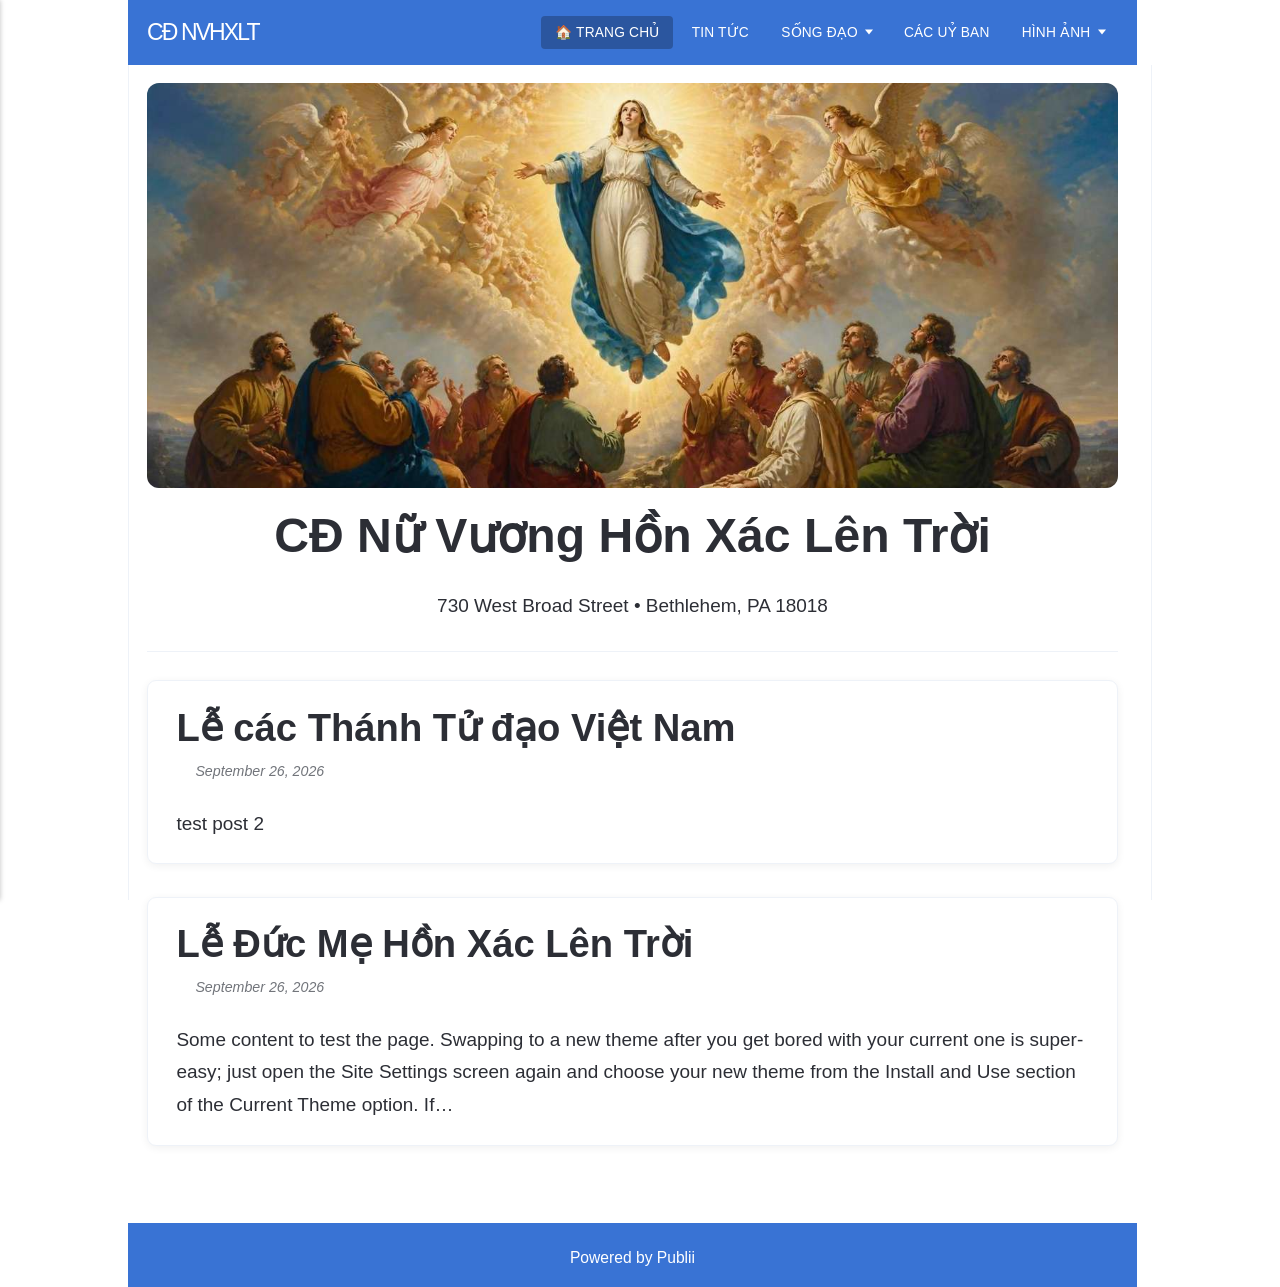
==== index.html @ 45a768c7 "Updated from Publii" ====
<!DOCTYPE html><html lang="en-gb"><head><meta charset="utf-8"><meta http-equiv="X-UA-Compatible" content="IE=edge"><meta name="viewport" content="width=device-width,initial-scale=1"><title>CĐ NVHXLT</title><meta name="generator" content="Publii Open-Source CMS for Static Site"><link rel="canonical" href="https://simplenez.github.io/cdnvhxlt/"><link rel="alternate" type="application/atom+xml" href="https://simplenez.github.io/cdnvhxlt/feed.xml" title="CĐ NVHXLT - RSS"><link rel="alternate" type="application/json" href="https://simplenez.github.io/cdnvhxlt/feed.json" title="CĐ NVHXLT - JSON"><meta property="og:title" content="CĐ NVHXLT"><meta property="og:site_name" content="CĐ NVHXLT"><meta property="og:description" content=""><meta property="og:url" content="https://simplenez.github.io/cdnvhxlt/"><meta property="og:type" content="website"><link rel="stylesheet" href="https://simplenez.github.io/cdnvhxlt/assets/css/style.css?v&#x3D;31ae1b23c2f9df605be85a3da3af8e63"><script type="application/ld+json">{"@context":"http://schema.org","@type":"Organization","name":"CĐ NVHXLT","url":"https://simplenez.github.io/cdnvhxlt/"}</script><noscript><style>img[loading] {
                    opacity: 1;
                }</style></noscript></head><body class="home-template"><header class="top js-header"><div class="top__inner"><a class="logo" href="https://simplenez.github.io/cdnvhxlt/">CĐ NVHXLT</a><nav class="navbar js-navbar"><button class="navbar__toggle js-toggle" aria-label="Menu" aria-haspopup="true" aria-expanded="false"><span class="navbar__toggle-box"><span class="navbar__toggle-inner">Menu</span></span></button><ul class="navbar__menu"><li class="active"><a href="https://simplenez.github.io/cdnvhxlt/" target="_self">🏠 Trang Chủ</a></li><li><span class="is-separator">Tin Tức</span></li><li class="has-submenu"><span class="is-separator" aria-haspopup="true" aria-expanded="false" tabindex="0" role="button">Sống Đạo</span><ul class="navbar__submenu level-2" aria-hidden="true"><li><a href="https://simplenez.github.io/cdnvhxlt/page-test-1.html" target="_self">t1</a></li><li><a href="https://simplenez.github.io/cdnvhxlt/test-block.html" target="_self">t2</a></li></ul></li><li><span class="is-separator">Các Uỷ Ban</span></li><li class="has-submenu"><span class="is-separator" aria-haspopup="true" aria-expanded="false" tabindex="0" role="button">Hình Ảnh</span><ul class="navbar__submenu level-2" aria-hidden="true"><li><a href="https://simplenez.github.io/cdnvhxlt/cd-nu-vuong-hon-xac-len-troi.html" target="_self">page</a></li></ul></li></ul></nav></div></header><main><div class="hero"><figure class="hero__image"><div class="hero__image-wrapper"><img src="https://simplenez.github.io/cdnvhxlt/media/website/cdnvhxlt.jpeg" srcset="https://simplenez.github.io/cdnvhxlt/media/website/responsive/cdnvhxlt-xs.jpeg 640w, https://simplenez.github.io/cdnvhxlt/media/website/responsive/cdnvhxlt-sm.jpeg 768w, https://simplenez.github.io/cdnvhxlt/media/website/responsive/cdnvhxlt-md.jpeg 1024w, https://simplenez.github.io/cdnvhxlt/media/website/responsive/cdnvhxlt-lg.jpeg 1366w, https://simplenez.github.io/cdnvhxlt/media/website/responsive/cdnvhxlt-xl.jpeg 1600w, https://simplenez.github.io/cdnvhxlt/media/website/responsive/cdnvhxlt-2xl.jpeg 1920w" sizes="88vw" loading="eager" width="1774" height="887" alt=""></div></figure><header class="hero__content hero__content--centered"><div class="wrapper"><h1>CĐ Nữ Vương Hồn Xác Lên Trời</h1><p>730 West Broad Street • Bethlehem, PA 18018</p></div></header></div><div class="wrapper"><hr class="hero__divider"></div><div class="wrapper feed"><article class="feed__item"><div class="feed__content"><header><div class="feed__meta"><time datetime="2026-09-26T15:56" class="feed__date">September 26, 2026</time></div><h2 class="feed__title"><a href="https://simplenez.github.io/cdnvhxlt/post-2.html">Lễ các Thánh Tử đạo Việt Nam</a></h2></header><p>test post 2</p></div></article><article class="feed__item"><div class="feed__content"><header><div class="feed__meta"><time datetime="2026-09-26T10:41" class="feed__date">September 26, 2026</time></div><h2 class="feed__title"><a href="https://simplenez.github.io/cdnvhxlt/page-test-1.html">Lễ Đức Mẹ Hồn Xác Lên Trời</a></h2></header><p>Some content to test the page. Swapping to a new theme after you get bored with your current one is super-easy; just open the Site Settings screen again and choose your new theme from the Install and Use section of the Current Theme option. If&hellip;</p></div></article></div></main><footer class="footer"><div class="wrapper"><div class="footer__copyright"><p>Powered by Publii</p></div><button id="backToTop" class="footer__bttop" aria-label="Back to top" title="Back to top"><svg width="20" height="20"><use xlink:href="https://simplenez.github.io/cdnvhxlt/assets/svg/svg-map.svg#toparrow"/></svg></button></div></footer><script defer="defer" src="https://simplenez.github.io/cdnvhxlt/assets/js/scripts.min.js?v&#x3D;dafec4f87fead6718cb125f0b0fc8441"></script><script>window.publiiThemeMenuConfig={mobileMenuMode:'sidebar',animationSpeed:300,submenuWidth: 'auto',doubleClickTime:500,mobileMenuExpandableSubmenus:true,relatedContainerForOverlayMenuSelector:'.top'};</script><script>var images = document.querySelectorAll('img[loading]');
        for (var i = 0; i < images.length; i++) {
            if (images[i].complete) {
                images[i].classList.add('is-loaded');
            } else {
                images[i].addEventListener('load', function () {
                    this.classList.add('is-loaded');
                }, false);
            }
        }</script></body></html>
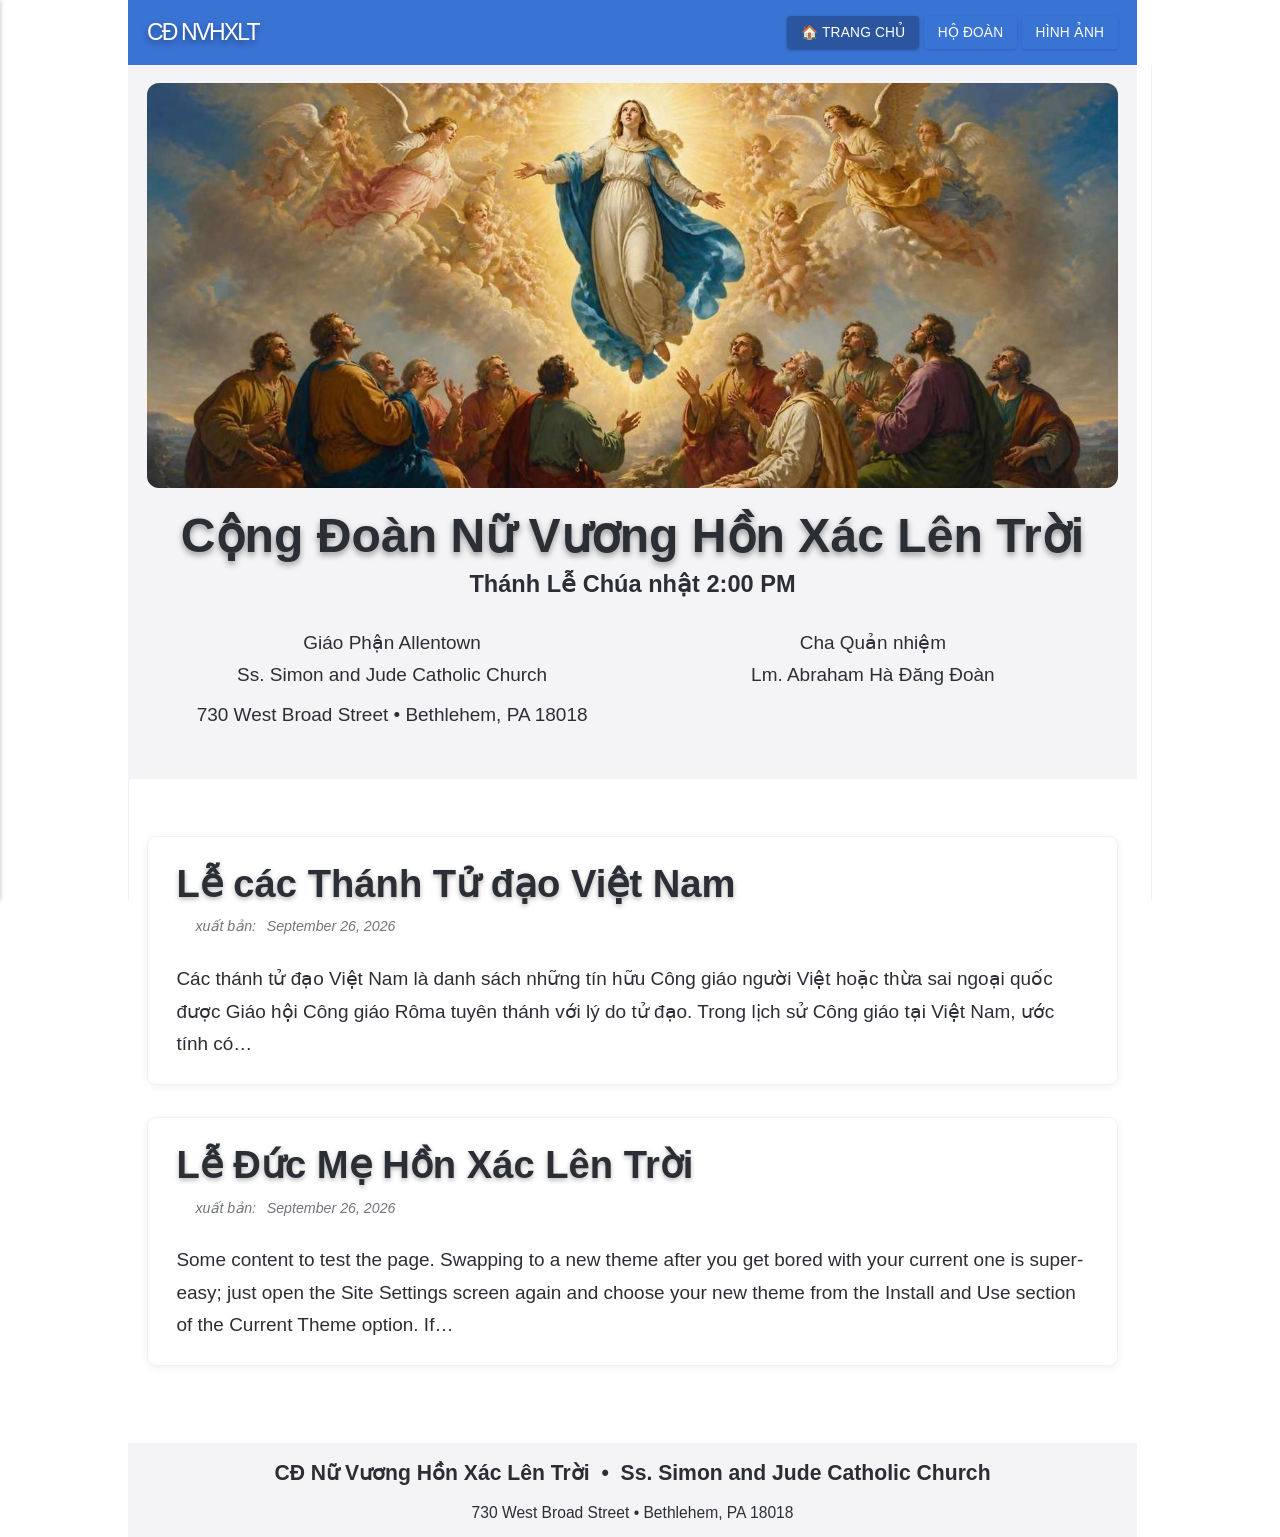
==== commit 706aa71e: "Updated from Publii" ====
--- a/index.html
+++ b/index.html
@@ -1,6 +1,6 @@
-<!DOCTYPE html><html lang="en-gb"><head><meta charset="utf-8"><meta http-equiv="X-UA-Compatible" content="IE=edge"><meta name="viewport" content="width=device-width,initial-scale=1"><title>CĐ NVHXLT</title><meta name="generator" content="Publii Open-Source CMS for Static Site"><link rel="canonical" href="https://simplenez.github.io/cdnvhxlt/"><link rel="alternate" type="application/atom+xml" href="https://simplenez.github.io/cdnvhxlt/feed.xml" title="CĐ NVHXLT - RSS"><link rel="alternate" type="application/json" href="https://simplenez.github.io/cdnvhxlt/feed.json" title="CĐ NVHXLT - JSON"><meta property="og:title" content="CĐ NVHXLT"><meta property="og:site_name" content="CĐ NVHXLT"><meta property="og:description" content=""><meta property="og:url" content="https://simplenez.github.io/cdnvhxlt/"><meta property="og:type" content="website"><link rel="stylesheet" href="https://simplenez.github.io/cdnvhxlt/assets/css/style.css?v&#x3D;31ae1b23c2f9df605be85a3da3af8e63"><script type="application/ld+json">{"@context":"http://schema.org","@type":"Organization","name":"CĐ NVHXLT","url":"https://simplenez.github.io/cdnvhxlt/"}</script><noscript><style>img[loading] {
+<!DOCTYPE html><html lang="en-gb"><head><meta charset="utf-8"><meta http-equiv="X-UA-Compatible" content="IE=edge"><meta name="viewport" content="width=device-width,initial-scale=1"><title>CĐ NVHXLT</title><meta name="generator" content="Publii Open-Source CMS for Static Site"><link rel="canonical" href="https://simplenez.github.io/cdnvhxlt/"><link rel="alternate" type="application/atom+xml" href="https://simplenez.github.io/cdnvhxlt/feed.xml" title="CĐ NVHXLT - RSS"><link rel="alternate" type="application/json" href="https://simplenez.github.io/cdnvhxlt/feed.json" title="CĐ NVHXLT - JSON"><meta property="og:title" content="CĐ NVHXLT"><meta property="og:site_name" content="CĐ NVHXLT"><meta property="og:description" content=""><meta property="og:url" content="https://simplenez.github.io/cdnvhxlt/"><meta property="og:type" content="website"><link rel="stylesheet" href="https://simplenez.github.io/cdnvhxlt/assets/css/style.css?v&#x3D;d5272cf8c515b37933ff8dc742d68bae"><script type="application/ld+json">{"@context":"http://schema.org","@type":"Organization","name":"CĐ NVHXLT","url":"https://simplenez.github.io/cdnvhxlt/"}</script><noscript><style>img[loading] {
                     opacity: 1;
-                }</style></noscript></head><body class="home-template"><header class="top js-header"><div class="top__inner"><a class="logo" href="https://simplenez.github.io/cdnvhxlt/">CĐ NVHXLT</a><nav class="navbar js-navbar"><button class="navbar__toggle js-toggle" aria-label="Menu" aria-haspopup="true" aria-expanded="false"><span class="navbar__toggle-box"><span class="navbar__toggle-inner">Menu</span></span></button><ul class="navbar__menu"><li class="active"><a href="https://simplenez.github.io/cdnvhxlt/" target="_self">🏠 Trang Chủ</a></li><li><span class="is-separator">Tin Tức</span></li><li class="has-submenu"><span class="is-separator" aria-haspopup="true" aria-expanded="false" tabindex="0" role="button">Sống Đạo</span><ul class="navbar__submenu level-2" aria-hidden="true"><li><a href="https://simplenez.github.io/cdnvhxlt/page-test-1.html" target="_self">t1</a></li><li><a href="https://simplenez.github.io/cdnvhxlt/test-block.html" target="_self">t2</a></li></ul></li><li><span class="is-separator">Các Uỷ Ban</span></li><li class="has-submenu"><span class="is-separator" aria-haspopup="true" aria-expanded="false" tabindex="0" role="button">Hình Ảnh</span><ul class="navbar__submenu level-2" aria-hidden="true"><li><a href="https://simplenez.github.io/cdnvhxlt/cd-nu-vuong-hon-xac-len-troi.html" target="_self">page</a></li></ul></li></ul></nav></div></header><main><div class="hero"><figure class="hero__image"><div class="hero__image-wrapper"><img src="https://simplenez.github.io/cdnvhxlt/media/website/cdnvhxlt.jpeg" srcset="https://simplenez.github.io/cdnvhxlt/media/website/responsive/cdnvhxlt-xs.jpeg 640w, https://simplenez.github.io/cdnvhxlt/media/website/responsive/cdnvhxlt-sm.jpeg 768w, https://simplenez.github.io/cdnvhxlt/media/website/responsive/cdnvhxlt-md.jpeg 1024w, https://simplenez.github.io/cdnvhxlt/media/website/responsive/cdnvhxlt-lg.jpeg 1366w, https://simplenez.github.io/cdnvhxlt/media/website/responsive/cdnvhxlt-xl.jpeg 1600w, https://simplenez.github.io/cdnvhxlt/media/website/responsive/cdnvhxlt-2xl.jpeg 1920w" sizes="88vw" loading="eager" width="1774" height="887" alt=""></div></figure><header class="hero__content hero__content--centered"><div class="wrapper"><h1>CĐ Nữ Vương Hồn Xác Lên Trời</h1><p>730 West Broad Street • Bethlehem, PA 18018</p></div></header></div><div class="wrapper"><hr class="hero__divider"></div><div class="wrapper feed"><article class="feed__item"><div class="feed__content"><header><div class="feed__meta"><time datetime="2026-09-26T15:56" class="feed__date">September 26, 2026</time></div><h2 class="feed__title"><a href="https://simplenez.github.io/cdnvhxlt/post-2.html">Lễ các Thánh Tử đạo Việt Nam</a></h2></header><p>test post 2</p></div></article><article class="feed__item"><div class="feed__content"><header><div class="feed__meta"><time datetime="2026-09-26T10:41" class="feed__date">September 26, 2026</time></div><h2 class="feed__title"><a href="https://simplenez.github.io/cdnvhxlt/page-test-1.html">Lễ Đức Mẹ Hồn Xác Lên Trời</a></h2></header><p>Some content to test the page. Swapping to a new theme after you get bored with your current one is super-easy; just open the Site Settings screen again and choose your new theme from the Install and Use section of the Current Theme option. If&hellip;</p></div></article></div></main><footer class="footer"><div class="wrapper"><div class="footer__copyright"><p>Powered by Publii</p></div><button id="backToTop" class="footer__bttop" aria-label="Back to top" title="Back to top"><svg width="20" height="20"><use xlink:href="https://simplenez.github.io/cdnvhxlt/assets/svg/svg-map.svg#toparrow"/></svg></button></div></footer><script defer="defer" src="https://simplenez.github.io/cdnvhxlt/assets/js/scripts.min.js?v&#x3D;dafec4f87fead6718cb125f0b0fc8441"></script><script>window.publiiThemeMenuConfig={mobileMenuMode:'sidebar',animationSpeed:300,submenuWidth: 'auto',doubleClickTime:500,mobileMenuExpandableSubmenus:true,relatedContainerForOverlayMenuSelector:'.top'};</script><script>var images = document.querySelectorAll('img[loading]');
+                }</style></noscript></head><body class="home-template"><header class="top js-header"><div class="top__inner"><a class="logo" href="https://simplenez.github.io/cdnvhxlt/">CĐ NVHXLT</a><nav class="navbar js-navbar"><button class="navbar__toggle js-toggle" aria-label="Menu" aria-haspopup="true" aria-expanded="false"><span class="navbar__toggle-box"><span class="navbar__toggle-inner">Menu</span></span></button><ul class="navbar__menu"><li class="active"><a href="https://simplenez.github.io/cdnvhxlt/" target="_self">🏠 Trang Chủ</a></li><li><a href="https://simplenez.github.io/cdnvhxlt/cd-nu-vuong-hon-xac-len-troi.html" target="_self">Hộ Đoàn</a></li><li><a href="https://simplenez.github.io/cdnvhxlt/tags/picture/" target="_self">Hình Ảnh</a></li></ul></nav></div></header><main><div class="hero hero--home"><figure class="hero__image"><div class="hero__image-wrapper"><img src="https://simplenez.github.io/cdnvhxlt/media/website/cdnvhxlt.jpeg" srcset="https://simplenez.github.io/cdnvhxlt/media/website/responsive/cdnvhxlt-xs.jpeg 640w, https://simplenez.github.io/cdnvhxlt/media/website/responsive/cdnvhxlt-sm.jpeg 768w, https://simplenez.github.io/cdnvhxlt/media/website/responsive/cdnvhxlt-md.jpeg 1024w, https://simplenez.github.io/cdnvhxlt/media/website/responsive/cdnvhxlt-lg.jpeg 1366w, https://simplenez.github.io/cdnvhxlt/media/website/responsive/cdnvhxlt-xl.jpeg 1600w, https://simplenez.github.io/cdnvhxlt/media/website/responsive/cdnvhxlt-2xl.jpeg 1920w" sizes="88vw" loading="eager" width="1774" height="887" alt=""></div></figure><header class="hero__content"><div class="wrapper"><h1 class="align-center">Cộng Đoàn Nữ Vương Hồn Xác Lên Trời</h1><h4 class="align-center">Thánh Lễ Chúa nhật 2:00 PM</h4><div class="wrapper home-info"><div class="home-info__col align-center"><p>Giáo Phận Allentown</p><p class="home-info__title">Ss. Simon and Jude Catholic Church</p><p>730 West Broad Street • Bethlehem, PA 18018</p></div><div class="home-info__col align-center"><p>Cha Quản nhiệm</p><p class="home-info__title">Lm. Abraham Hà Đăng Đoàn</p></div></div></div></header></div><div class="wrapper feed"><article class="feed__item"><div class="feed__content"><header><h2 class="feed__title"><a href="https://simplenez.github.io/cdnvhxlt/post-2.html">Lễ các Thánh Tử đạo Việt Nam</a></h2><time datetime="2026-09-26T15:56" class="feed__date"><span class="feed__date-label">xuất bản:</span> September 26, 2026</time></header><p>Các thánh tử đạo Việt Nam là danh sách những tín hữu Công giáo người Việt hoặc thừa sai ngoại quốc được Giáo hội Công giáo Rôma tuyên thánh với lý do tử đạo. Trong lịch sử Công giáo tại Việt Nam, ước tính có&hellip;</p></div></article><article class="feed__item"><div class="feed__content"><header><h2 class="feed__title"><a href="https://simplenez.github.io/cdnvhxlt/page-test-1.html">Lễ Đức Mẹ Hồn Xác Lên Trời</a></h2><time datetime="2026-09-26T10:41" class="feed__date"><span class="feed__date-label">xuất bản:</span> September 26, 2026</time></header><p>Some content to test the page. Swapping to a new theme after you get bored with your current one is super-easy; just open the Site Settings screen again and choose your new theme from the Install and Use section of the Current Theme option. If&hellip;</p></div></article></div></main><footer class="footer"><div class="wrapper"><div class="footer__copyright"><h5>CĐ Nữ Vương Hồn Xác Lên Trời  •  Ss. Simon and Jude Catholic Church</h5><p>730 West Broad Street • Bethlehem, PA 18018</p></div><button id="backToTop" class="footer__bttop" aria-label="Back to top" title="Back to top"><svg width="20" height="20"><use xlink:href="https://simplenez.github.io/cdnvhxlt/assets/svg/svg-map.svg#toparrow"/></svg></button></div></footer><script defer="defer" src="https://simplenez.github.io/cdnvhxlt/assets/js/scripts.min.js?v&#x3D;dafec4f87fead6718cb125f0b0fc8441"></script><script>window.publiiThemeMenuConfig={mobileMenuMode:'sidebar',animationSpeed:300,submenuWidth: 'auto',doubleClickTime:500,mobileMenuExpandableSubmenus:true,relatedContainerForOverlayMenuSelector:'.top'};</script><script>var images = document.querySelectorAll('img[loading]');
         for (var i = 0; i < images.length; i++) {
             if (images[i].complete) {
                 images[i].classList.add('is-loaded');
